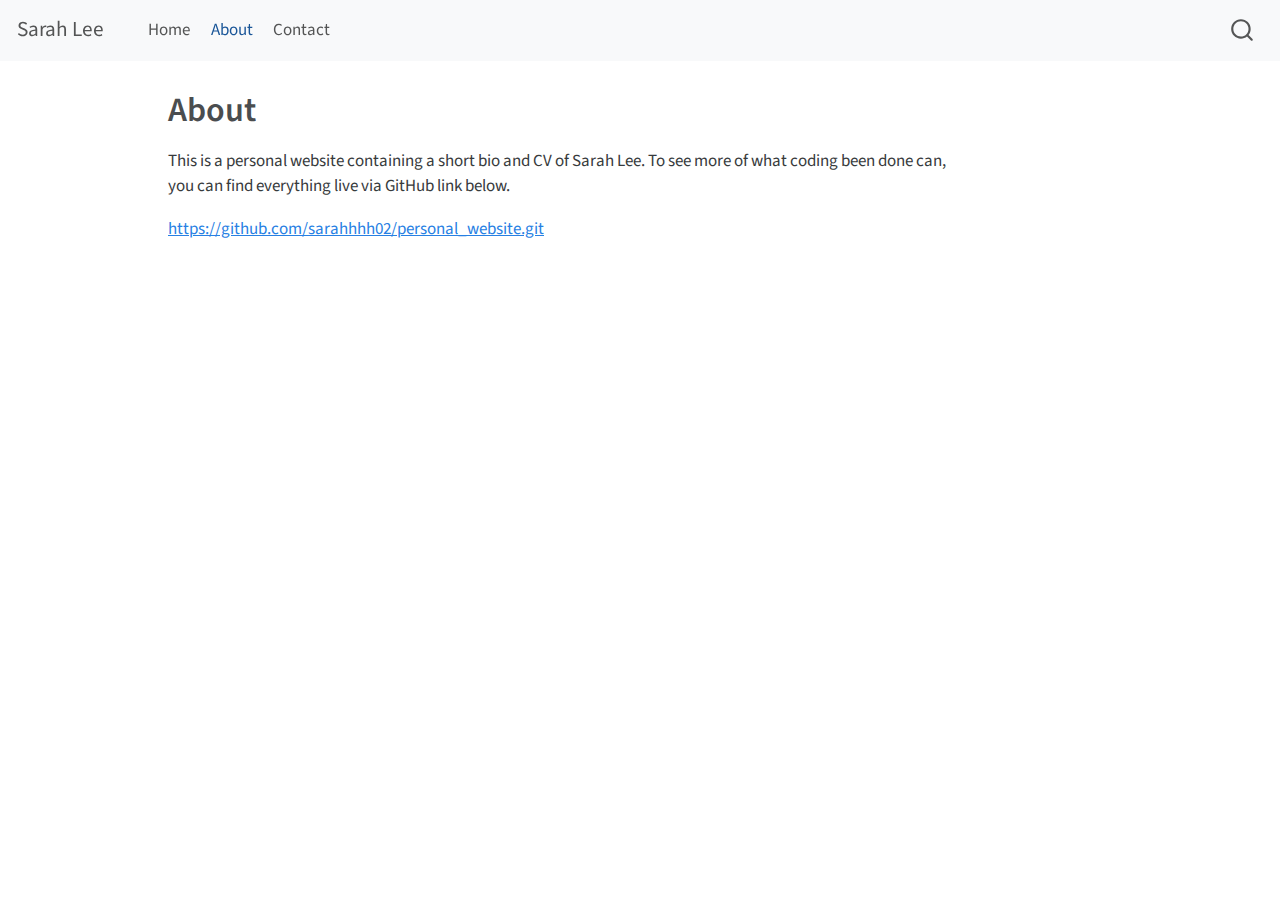
==== docs/about.html @ 0542996c "Initial commit" ====
<!DOCTYPE html>
<html xmlns="http://www.w3.org/1999/xhtml" lang="en" xml:lang="en"><head>

<meta charset="utf-8">
<meta name="generator" content="quarto-1.3.450">

<meta name="viewport" content="width=device-width, initial-scale=1.0, user-scalable=yes">


<title>Sarah Lee - About</title>
<style>
code{white-space: pre-wrap;}
span.smallcaps{font-variant: small-caps;}
div.columns{display: flex; gap: min(4vw, 1.5em);}
div.column{flex: auto; overflow-x: auto;}
div.hanging-indent{margin-left: 1.5em; text-indent: -1.5em;}
ul.task-list{list-style: none;}
ul.task-list li input[type="checkbox"] {
  width: 0.8em;
  margin: 0 0.8em 0.2em -1em; /* quarto-specific, see https://github.com/quarto-dev/quarto-cli/issues/4556 */ 
  vertical-align: middle;
}
</style>


<script src="site_libs/quarto-nav/quarto-nav.js"></script>
<script src="site_libs/quarto-nav/headroom.min.js"></script>
<script src="site_libs/clipboard/clipboard.min.js"></script>
<script src="site_libs/quarto-search/autocomplete.umd.js"></script>
<script src="site_libs/quarto-search/fuse.min.js"></script>
<script src="site_libs/quarto-search/quarto-search.js"></script>
<meta name="quarto:offset" content="./">
<script src="site_libs/quarto-html/quarto.js"></script>
<script src="site_libs/quarto-html/popper.min.js"></script>
<script src="site_libs/quarto-html/tippy.umd.min.js"></script>
<script src="site_libs/quarto-html/anchor.min.js"></script>
<link href="site_libs/quarto-html/tippy.css" rel="stylesheet">
<link href="site_libs/quarto-html/quarto-syntax-highlighting.css" rel="stylesheet" id="quarto-text-highlighting-styles">
<script src="site_libs/bootstrap/bootstrap.min.js"></script>
<link href="site_libs/bootstrap/bootstrap-icons.css" rel="stylesheet">
<link href="site_libs/bootstrap/bootstrap.min.css" rel="stylesheet" id="quarto-bootstrap" data-mode="light">
<script id="quarto-search-options" type="application/json">{
  "location": "navbar",
  "copy-button": false,
  "collapse-after": 3,
  "panel-placement": "end",
  "type": "overlay",
  "limit": 20,
  "language": {
    "search-no-results-text": "No results",
    "search-matching-documents-text": "matching documents",
    "search-copy-link-title": "Copy link to search",
    "search-hide-matches-text": "Hide additional matches",
    "search-more-match-text": "more match in this document",
    "search-more-matches-text": "more matches in this document",
    "search-clear-button-title": "Clear",
    "search-detached-cancel-button-title": "Cancel",
    "search-submit-button-title": "Submit",
    "search-label": "Search"
  }
}</script>


<link rel="stylesheet" href="styles.css">
</head>

<body class="nav-fixed">

<div id="quarto-search-results"></div>
  <header id="quarto-header" class="headroom fixed-top">
    <nav class="navbar navbar-expand-lg navbar-dark ">
      <div class="navbar-container container-fluid">
      <div class="navbar-brand-container">
    <a class="navbar-brand" href="./index.html">
    <span class="navbar-title">Sarah Lee</span>
    </a>
  </div>
            <div id="quarto-search" class="" title="Search"></div>
          <button class="navbar-toggler" type="button" data-bs-toggle="collapse" data-bs-target="#navbarCollapse" aria-controls="navbarCollapse" aria-expanded="false" aria-label="Toggle navigation" onclick="if (window.quartoToggleHeadroom) { window.quartoToggleHeadroom(); }">
  <span class="navbar-toggler-icon"></span>
</button>
          <div class="collapse navbar-collapse" id="navbarCollapse">
            <ul class="navbar-nav navbar-nav-scroll me-auto">
  <li class="nav-item">
    <a class="nav-link" href="./index.html" rel="" target="">
 <span class="menu-text">Home</span></a>
  </li>  
  <li class="nav-item">
    <a class="nav-link active" href="./about.html" rel="" target="" aria-current="page">
 <span class="menu-text">About</span></a>
  </li>  
  <li class="nav-item">
    <a class="nav-link" href="./contact.html" rel="" target="">
 <span class="menu-text">Contact</span></a>
  </li>  
</ul>
            <div class="quarto-navbar-tools ms-auto">
</div>
          </div> <!-- /navcollapse -->
      </div> <!-- /container-fluid -->
    </nav>
</header>
<!-- content -->
<div id="quarto-content" class="quarto-container page-columns page-rows-contents page-layout-article page-navbar">
<!-- sidebar -->
<!-- margin-sidebar -->
    <div id="quarto-margin-sidebar" class="sidebar margin-sidebar">
        
    </div>
<!-- main -->
<main class="content" id="quarto-document-content">

<header id="title-block-header" class="quarto-title-block default">
<div class="quarto-title">
<h1 class="title">About</h1>
</div>



<div class="quarto-title-meta">

    
  
    
  </div>
  

</header>

<p>This is a personal website containing a short bio and CV of Sarah Lee. To see more of what coding been done can, you can find everything live via GitHub link below.</p>
<p><a href="https://github.com/sarahhhh02/personal_website.git" class="uri">https://github.com/sarahhhh02/personal_website.git</a></p>



</main> <!-- /main -->
<script id="quarto-html-after-body" type="application/javascript">
window.document.addEventListener("DOMContentLoaded", function (event) {
  const toggleBodyColorMode = (bsSheetEl) => {
    const mode = bsSheetEl.getAttribute("data-mode");
    const bodyEl = window.document.querySelector("body");
    if (mode === "dark") {
      bodyEl.classList.add("quarto-dark");
      bodyEl.classList.remove("quarto-light");
    } else {
      bodyEl.classList.add("quarto-light");
      bodyEl.classList.remove("quarto-dark");
    }
  }
  const toggleBodyColorPrimary = () => {
    const bsSheetEl = window.document.querySelector("link#quarto-bootstrap");
    if (bsSheetEl) {
      toggleBodyColorMode(bsSheetEl);
    }
  }
  toggleBodyColorPrimary();  
  const icon = "";
  const anchorJS = new window.AnchorJS();
  anchorJS.options = {
    placement: 'right',
    icon: icon
  };
  anchorJS.add('.anchored');
  const isCodeAnnotation = (el) => {
    for (const clz of el.classList) {
      if (clz.startsWith('code-annotation-')) {                     
        return true;
      }
    }
    return false;
  }
  const clipboard = new window.ClipboardJS('.code-copy-button', {
    text: function(trigger) {
      const codeEl = trigger.previousElementSibling.cloneNode(true);
      for (const childEl of codeEl.children) {
        if (isCodeAnnotation(childEl)) {
          childEl.remove();
        }
      }
      return codeEl.innerText;
    }
  });
  clipboard.on('success', function(e) {
    // button target
    const button = e.trigger;
    // don't keep focus
    button.blur();
    // flash "checked"
    button.classList.add('code-copy-button-checked');
    var currentTitle = button.getAttribute("title");
    button.setAttribute("title", "Copied!");
    let tooltip;
    if (window.bootstrap) {
      button.setAttribute("data-bs-toggle", "tooltip");
      button.setAttribute("data-bs-placement", "left");
      button.setAttribute("data-bs-title", "Copied!");
      tooltip = new bootstrap.Tooltip(button, 
        { trigger: "manual", 
          customClass: "code-copy-button-tooltip",
          offset: [0, -8]});
      tooltip.show();    
    }
    setTimeout(function() {
      if (tooltip) {
        tooltip.hide();
        button.removeAttribute("data-bs-title");
        button.removeAttribute("data-bs-toggle");
        button.removeAttribute("data-bs-placement");
      }
      button.setAttribute("title", currentTitle);
      button.classList.remove('code-copy-button-checked');
    }, 1000);
    // clear code selection
    e.clearSelection();
  });
  function tippyHover(el, contentFn) {
    const config = {
      allowHTML: true,
      content: contentFn,
      maxWidth: 500,
      delay: 100,
      arrow: false,
      appendTo: function(el) {
          return el.parentElement;
      },
      interactive: true,
      interactiveBorder: 10,
      theme: 'quarto',
      placement: 'bottom-start'
    };
    window.tippy(el, config); 
  }
  const noterefs = window.document.querySelectorAll('a[role="doc-noteref"]');
  for (var i=0; i<noterefs.length; i++) {
    const ref = noterefs[i];
    tippyHover(ref, function() {
      // use id or data attribute instead here
      let href = ref.getAttribute('data-footnote-href') || ref.getAttribute('href');
      try { href = new URL(href).hash; } catch {}
      const id = href.replace(/^#\/?/, "");
      const note = window.document.getElementById(id);
      return note.innerHTML;
    });
  }
      let selectedAnnoteEl;
      const selectorForAnnotation = ( cell, annotation) => {
        let cellAttr = 'data-code-cell="' + cell + '"';
        let lineAttr = 'data-code-annotation="' +  annotation + '"';
        const selector = 'span[' + cellAttr + '][' + lineAttr + ']';
        return selector;
      }
      const selectCodeLines = (annoteEl) => {
        const doc = window.document;
        const targetCell = annoteEl.getAttribute("data-target-cell");
        const targetAnnotation = annoteEl.getAttribute("data-target-annotation");
        const annoteSpan = window.document.querySelector(selectorForAnnotation(targetCell, targetAnnotation));
        const lines = annoteSpan.getAttribute("data-code-lines").split(",");
        const lineIds = lines.map((line) => {
          return targetCell + "-" + line;
        })
        let top = null;
        let height = null;
        let parent = null;
        if (lineIds.length > 0) {
            //compute the position of the single el (top and bottom and make a div)
            const el = window.document.getElementById(lineIds[0]);
            top = el.offsetTop;
            height = el.offsetHeight;
            parent = el.parentElement.parentElement;
          if (lineIds.length > 1) {
            const lastEl = window.document.getElementById(lineIds[lineIds.length - 1]);
            const bottom = lastEl.offsetTop + lastEl.offsetHeight;
            height = bottom - top;
          }
          if (top !== null && height !== null && parent !== null) {
            // cook up a div (if necessary) and position it 
            let div = window.document.getElementById("code-annotation-line-highlight");
            if (div === null) {
              div = window.document.createElement("div");
              div.setAttribute("id", "code-annotation-line-highlight");
              div.style.position = 'absolute';
              parent.appendChild(div);
            }
            div.style.top = top - 2 + "px";
            div.style.height = height + 4 + "px";
            let gutterDiv = window.document.getElementById("code-annotation-line-highlight-gutter");
            if (gutterDiv === null) {
              gutterDiv = window.document.createElement("div");
              gutterDiv.setAttribute("id", "code-annotation-line-highlight-gutter");
              gutterDiv.style.position = 'absolute';
              const codeCell = window.document.getElementById(targetCell);
              const gutter = codeCell.querySelector('.code-annotation-gutter');
              gutter.appendChild(gutterDiv);
            }
            gutterDiv.style.top = top - 2 + "px";
            gutterDiv.style.height = height + 4 + "px";
          }
          selectedAnnoteEl = annoteEl;
        }
      };
      const unselectCodeLines = () => {
        const elementsIds = ["code-annotation-line-highlight", "code-annotation-line-highlight-gutter"];
        elementsIds.forEach((elId) => {
          const div = window.document.getElementById(elId);
          if (div) {
            div.remove();
          }
        });
        selectedAnnoteEl = undefined;
      };
      // Attach click handler to the DT
      const annoteDls = window.document.querySelectorAll('dt[data-target-cell]');
      for (const annoteDlNode of annoteDls) {
        annoteDlNode.addEventListener('click', (event) => {
          const clickedEl = event.target;
          if (clickedEl !== selectedAnnoteEl) {
            unselectCodeLines();
            const activeEl = window.document.querySelector('dt[data-target-cell].code-annotation-active');
            if (activeEl) {
              activeEl.classList.remove('code-annotation-active');
            }
            selectCodeLines(clickedEl);
            clickedEl.classList.add('code-annotation-active');
          } else {
            // Unselect the line
            unselectCodeLines();
            clickedEl.classList.remove('code-annotation-active');
          }
        });
      }
  const findCites = (el) => {
    const parentEl = el.parentElement;
    if (parentEl) {
      const cites = parentEl.dataset.cites;
      if (cites) {
        return {
          el,
          cites: cites.split(' ')
        };
      } else {
        return findCites(el.parentElement)
      }
    } else {
      return undefined;
    }
  };
  var bibliorefs = window.document.querySelectorAll('a[role="doc-biblioref"]');
  for (var i=0; i<bibliorefs.length; i++) {
    const ref = bibliorefs[i];
    const citeInfo = findCites(ref);
    if (citeInfo) {
      tippyHover(citeInfo.el, function() {
        var popup = window.document.createElement('div');
        citeInfo.cites.forEach(function(cite) {
          var citeDiv = window.document.createElement('div');
          citeDiv.classList.add('hanging-indent');
          citeDiv.classList.add('csl-entry');
          var biblioDiv = window.document.getElementById('ref-' + cite);
          if (biblioDiv) {
            citeDiv.innerHTML = biblioDiv.innerHTML;
          }
          popup.appendChild(citeDiv);
        });
        return popup.innerHTML;
      });
    }
  }
});
</script>
</div> <!-- /content -->



</body></html>
---- docs/site_libs/quarto-html/tippy.css ----
.tippy-box[data-animation=fade][data-state=hidden]{opacity:0}[data-tippy-root]{max-width:calc(100vw - 10px)}.tippy-box{position:relative;background-color:#333;color:#fff;border-radius:4px;font-size:14px;line-height:1.4;white-space:normal;outline:0;transition-property:transform,visibility,opacity}.tippy-box[data-placement^=top]>.tippy-arrow{bottom:0}.tippy-box[data-placement^=top]>.tippy-arrow:before{bottom:-7px;left:0;border-width:8px 8px 0;border-top-color:initial;transform-origin:center top}.tippy-box[data-placement^=bottom]>.tippy-arrow{top:0}.tippy-box[data-placement^=bottom]>.tippy-arrow:before{top:-7px;left:0;border-width:0 8px 8px;border-bottom-color:initial;transform-origin:center bottom}.tippy-box[data-placement^=left]>.tippy-arrow{right:0}.tippy-box[data-placement^=left]>.tippy-arrow:before{border-width:8px 0 8px 8px;border-left-color:initial;right:-7px;transform-origin:center left}.tippy-box[data-placement^=right]>.tippy-arrow{left:0}.tippy-box[data-placement^=right]>.tippy-arrow:before{left:-7px;border-width:8px 8px 8px 0;border-right-color:initial;transform-origin:center right}.tippy-box[data-inertia][data-state=visible]{transition-timing-function:cubic-bezier(.54,1.5,.38,1.11)}.tippy-arrow{width:16px;height:16px;color:#333}.tippy-arrow:before{content:"";position:absolute;border-color:transparent;border-style:solid}.tippy-content{position:relative;padding:5px 9px;z-index:1}
---- docs/site_libs/quarto-html/quarto-syntax-highlighting.css ----
/* quarto syntax highlight colors */
:root {
  --quarto-hl-ot-color: #003B4F;
  --quarto-hl-at-color: #657422;
  --quarto-hl-ss-color: #20794D;
  --quarto-hl-an-color: #5E5E5E;
  --quarto-hl-fu-color: #4758AB;
  --quarto-hl-st-color: #20794D;
  --quarto-hl-cf-color: #003B4F;
  --quarto-hl-op-color: #5E5E5E;
  --quarto-hl-er-color: #AD0000;
  --quarto-hl-bn-color: #AD0000;
  --quarto-hl-al-color: #AD0000;
  --quarto-hl-va-color: #111111;
  --quarto-hl-bu-color: inherit;
  --quarto-hl-ex-color: inherit;
  --quarto-hl-pp-color: #AD0000;
  --quarto-hl-in-color: #5E5E5E;
  --quarto-hl-vs-color: #20794D;
  --quarto-hl-wa-color: #5E5E5E;
  --quarto-hl-do-color: #5E5E5E;
  --quarto-hl-im-color: #00769E;
  --quarto-hl-ch-color: #20794D;
  --quarto-hl-dt-color: #AD0000;
  --quarto-hl-fl-color: #AD0000;
  --quarto-hl-co-color: #5E5E5E;
  --quarto-hl-cv-color: #5E5E5E;
  --quarto-hl-cn-color: #8f5902;
  --quarto-hl-sc-color: #5E5E5E;
  --quarto-hl-dv-color: #AD0000;
  --quarto-hl-kw-color: #003B4F;
}

/* other quarto variables */
:root {
  --quarto-font-monospace: SFMono-Regular, Menlo, Monaco, Consolas, "Liberation Mono", "Courier New", monospace;
}

pre > code.sourceCode > span {
  color: #003B4F;
}

code span {
  color: #003B4F;
}

code.sourceCode > span {
  color: #003B4F;
}

div.sourceCode,
div.sourceCode pre.sourceCode {
  color: #003B4F;
}

code span.ot {
  color: #003B4F;
  font-style: inherit;
}

code span.at {
  color: #657422;
  font-style: inherit;
}

code span.ss {
  color: #20794D;
  font-style: inherit;
}

code span.an {
  color: #5E5E5E;
  font-style: inherit;
}

code span.fu {
  color: #4758AB;
  font-style: inherit;
}

code span.st {
  color: #20794D;
  font-style: inherit;
}

code span.cf {
  color: #003B4F;
  font-style: inherit;
}

code span.op {
  color: #5E5E5E;
  font-style: inherit;
}

code span.er {
  color: #AD0000;
  font-style: inherit;
}

code span.bn {
  color: #AD0000;
  font-style: inherit;
}

code span.al {
  color: #AD0000;
  font-style: inherit;
}

code span.va {
  color: #111111;
  font-style: inherit;
}

code span.bu {
  font-style: inherit;
}

code span.ex {
  font-style: inherit;
}

code span.pp {
  color: #AD0000;
  font-style: inherit;
}

code span.in {
  color: #5E5E5E;
  font-style: inherit;
}

code span.vs {
  color: #20794D;
  font-style: inherit;
}

code span.wa {
  color: #5E5E5E;
  font-style: italic;
}

code span.do {
  color: #5E5E5E;
  font-style: italic;
}

code span.im {
  color: #00769E;
  font-style: inherit;
}

code span.ch {
  color: #20794D;
  font-style: inherit;
}

code span.dt {
  color: #AD0000;
  font-style: inherit;
}

code span.fl {
  color: #AD0000;
  font-style: inherit;
}

code span.co {
  color: #5E5E5E;
  font-style: inherit;
}

code span.cv {
  color: #5E5E5E;
  font-style: italic;
}

code span.cn {
  color: #8f5902;
  font-style: inherit;
}

code span.sc {
  color: #5E5E5E;
  font-style: inherit;
}

code span.dv {
  color: #AD0000;
  font-style: inherit;
}

code span.kw {
  color: #003B4F;
  font-style: inherit;
}

.prevent-inlining {
  content: "</";
}

/*# sourceMappingURL=debc5d5d77c3f9108843748ff7464032.css.map */
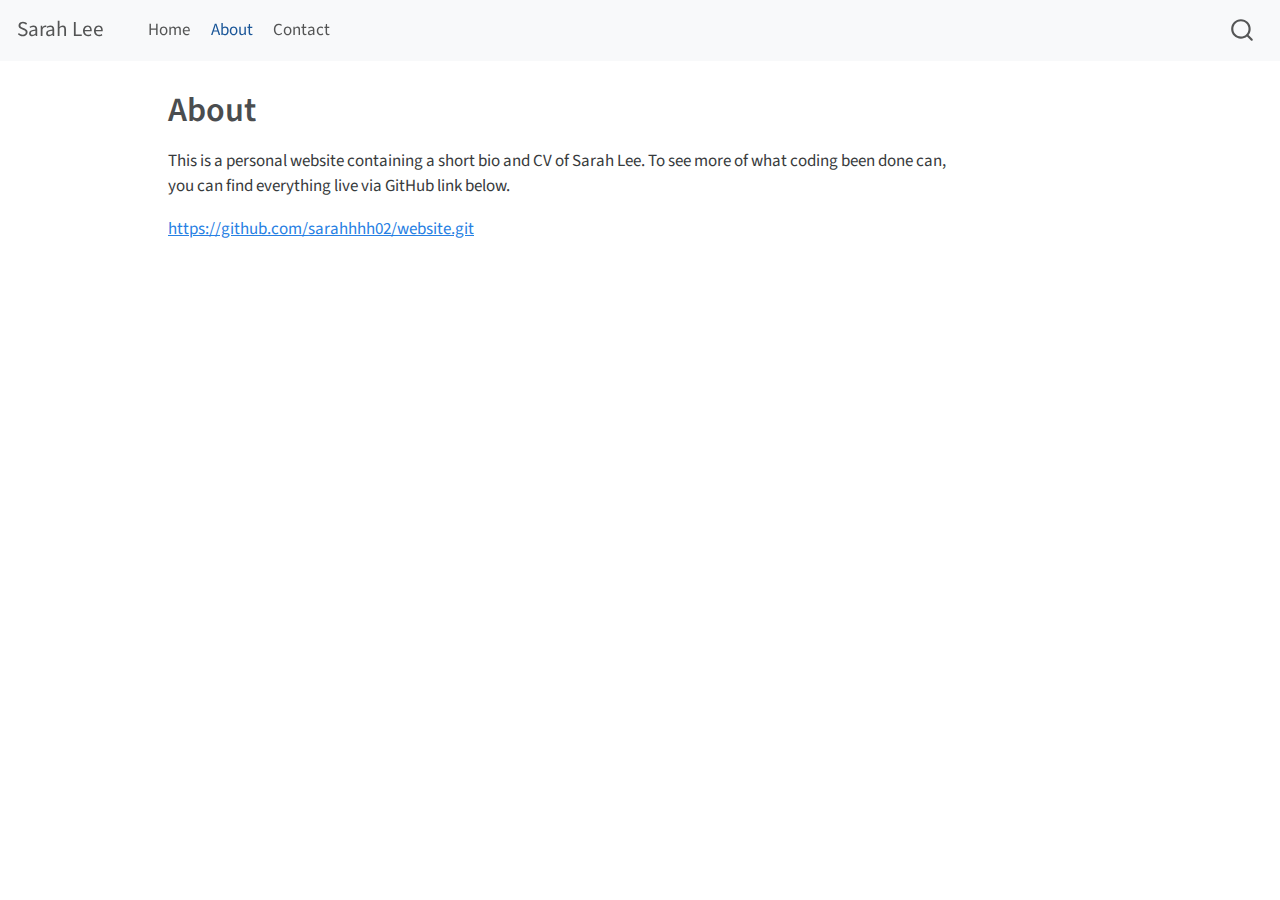
==== commit b8bc3309: "update docs/about.html" ====
--- a/docs/about.html
+++ b/docs/about.html
@@ -128,7 +128,7 @@
 </header>
 
 <p>This is a personal website containing a short bio and CV of Sarah Lee. To see more of what coding been done can, you can find everything live via GitHub link below.</p>
-<p><a href="https://github.com/sarahhhh02/personal_website.git" class="uri">https://github.com/sarahhhh02/personal_website.git</a></p>
+<p><a href="https://github.com/sarahhhh02/website.git" class="uri">https://github.com/sarahhhh02/website.git</a></p>
 
 
 
